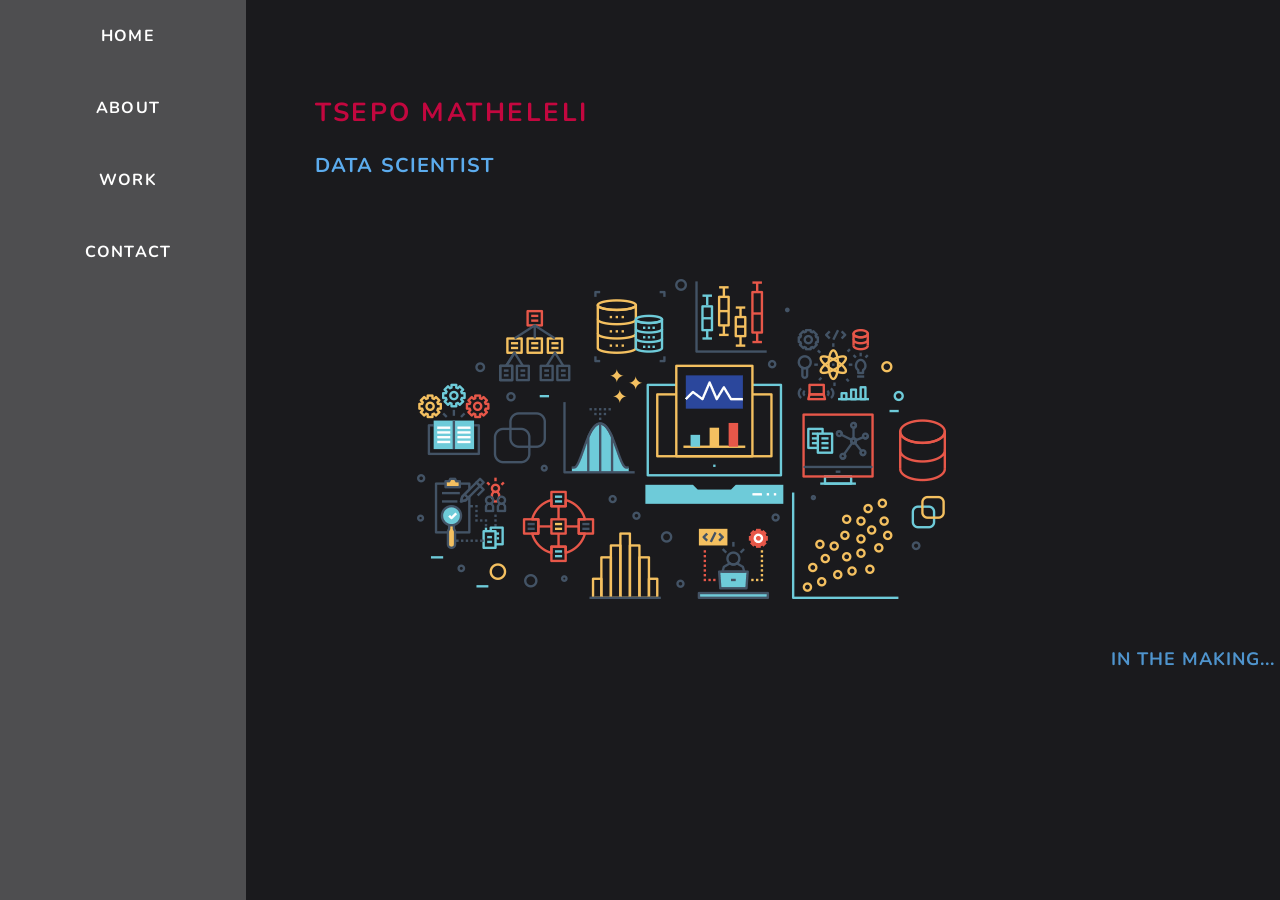
==== index.html @ 3aece81e "Added spaces in about section." ====
<!DOCTYPE html>
<html lang="en">
<head>
    <meta charset="UTF-8">
    <meta name="viewport" content="width=device-width,height = device-height, initial-scale=1.0">
    <link rel="stylesheet" href="./styles/container-style.css">
    <link rel="stylesheet" href="./styles/navigation-style.css">
    <link rel="stylesheet" href="./styles/home-style.css">
    <link rel="stylesheet" href="./styles/about-style.css">
    <link rel="stylesheet" href="./styles/work-style.css">
    <link rel="stylesheet" href="./styles/contact-style.css">
    <title>Tsepo Matheleli</title>
</head>
<body>
    <div class="container">
        <div class="navigation">
            <ol id="menu">
                <li class="menu_items"><a href="#home" class="btn_menu">Home</a></li>
                <li class="menu_items"><a href="#about" class="btn_menu">About</a></li>
                <li class="menu_items"><a href="#work" class="btn_menu">Work</a></li>
                <li class="menu_items"><a href="#contact" class="btn_menu">Contact</a></li>
            </ol>
        </div>
        
        <div class="pages">

            <!-- home section start -->
            <div id="home">
                <section class="intro">
                    <h1 class="name">Tsepo Matheleli</h1><br>
                    <h2 class="occupation">Data Scientist</h2><br>
                </section><br>
                <div class="cover-image">
                    <img id="cover" src="images/ds1.png" alt="Cover Image">
                </div><br>
                <section class="ending">
                    <h3 class="progress">In the making...</h3>
                </section>
            </div>
            <!-- home section end -->


            <!-- about section start -->
            <div id="about">
                <div class="about-scrollable">
                    <section class="intro">
                        <h2 class="about-intro">About Me</h2>
                        <p>
                            Little overview and motivation for my persuit of the Data 
                            Science profession
                        </p>
                    </section>
                    <br>
                    <section class="body">
                        <h3 class="past">A couple of years back</h3> 
                        <br>
                        <p>
                            I was studying Information Technology, software development at the 
                            Central University of Technology over five years ago. Even though 
                            things did not go as planned with me receiving my diploma, the 
                            experience opened me up to the potential the technological sector has,
                             which made me even more enthusiastic about finding my place in it.
                        </p> 
                        <br>
                        <h3 class="past">Now</h3>
                        <br>
                        <p>
                            Fast-forward 2019, I stumbled upon Data Science. The ability to work 
                            and produce meaningful insights using technology, enhanced by 
                            statistical methods were so enticing I could not resist. In 
                            2021 I applied for the Data Science program with 
                            <a id="umuzi" href="https://www.umuzi.org/" target="_blank">Umuzi</a>, and I am making a dream a reality 
                            in pursuit of the Data Scientist accolade.
    
                        </p>
                        <br>
                        <h3 class="past">And in the Future</h3>
                        <br>
                        <p>
                            I see Data Science as a tool with means to achieve. The biggest goal 
                            I have is to find a way to help people through the skills I attain in
                             my journey towards being a data scientist. I believe, especially in 
                             this beautiful country of ours, South Africa, that there is so much potential for 
                             growth and in many different spheres. What would be more pleasing 
                             than to be able to gather skills and use them effectively to help 
                             improve it's people and their standard of living?
                        </p>
                    </section>
    
                </div>
            </div>
            <!-- about section end -->

            <!-- work section start -->
            <div id="work">
                <section class="skills">
                    <h2>Skills</h2>
                    <br>
                    <p>
                        Below is a list of programming languages and frameworks 
                        I have learned over the years.
                    </p>
                    
                    <ol class="skills-list">
                        <li><p>Python</p></li>
                        <li><p>Dart and Flutter</p></li>
                        <li><p>SQL</p></li>
                        <li><p>HTML</p></li>
                        <li><p>CSS</p></li>
                    </ol>
                </section>
                
                <section class="portfolio">
                    <h2 class="portfolio">portfolio</h2>
                    <br>
                    <p>
                        Projects I have taken on and developed in my learning career
                    </p>
                    
                    <ul class="projects">
                        <li class="project-links" target="_blank">
                            <a class="links" href="https://tsepomatheleli-ad367.web.app/#/">Flutter Project: Personal Website</a>
                        </li>
                        <li class="project-links" target="_blank">
                            <a class="links" href="https://missbotshabeloza.web.app/#/">Flutter Project: Miss Botshabelo SA</a>
                        </li>
                    </ul>
                    <br>
                    <h2>Download CV</h2>
                    <br>
                    <a class="links" href="./CV/Matheleli 2021.pdf" download>Resume</a>
                </section>
            </div>
            <!-- work section end -->

            <!-- contact section start -->
            <div id="contact">
                <section class="contacts">
                    <h2 class="contact_heading">Contacts</h2>
                    <br>
                    <p class="label">Any of the image links below will forward you to your contacting preference</p>
                    <ul class="link_list">
                        <li class="link"><a href="https://github.com/Tsepo-Matheleli" 
                            target="_blank"  class="links">
                            <h4 class="label">GitHub</h4>
                        </a></li>
                        <li class="link"><a href="mailto:tsepomatheleli@icloud.com"  
                            class="links" target="_blank">
                            <h4 class="label">Gmail</h4>
                        </a></li>
                        <li class="link"><a href="https://www.linkedin.com/in/tsepo-matheleli-a12397136/" 
                            target="_blank" class="links">
                            <h4 class="label">linkedin</h4>
                        </a></li>
                    </ul>
                    <p class="label">For more information, do not hesitate to get in touch</p>   
                </section>
            </div>
            <!-- contact section end -->
        </div>     
    </div>
</body>
</html>
---- styles/container-style.css ----
@import url('https://fonts.googleapis.com/css2?family=Nunito:wght@200&display=swap');

*{
    padding: 0;
    margin: 0;
    font-family: 'Nunito', sans-serif;
}

h1 {
    font-size: 26px;
    letter-spacing: 2.5px;
    text-transform: uppercase;
    color: #C3073F;
    font-weight: bolder;

}

h2 {
    font-size: 20px;
    letter-spacing: 1.2px;
    text-transform: uppercase;
    color: #5cacee;
}

h3 {font-size: 18px;
    letter-spacing: 1px;
    text-transform: uppercase;
    color: #4f94cd;
    font-weight: bolder;
}

p {font-size: 16px;
    letter-spacing: 1.5px;
    color: #f7f7f7;
}

a {
    list-style-type: none;
}

ul {
    list-style-type: none;
} 

.link {
    list-style-type: none;
    margin: auto;
}

.links {
    list-style-type: none;
    text-decoration: none;
    color: #C3073F;
    font-weight: 600;
    padding-bottom: 10px;
    padding-right: 40px;
}


.navigation{
    height: 100vh;
    width: 20vw;
    position: fixed;
    left: 0;
    top: 0;
}

.pages{
    padding: 5px;
    height: 100vh;
    width: 80vw;
    position: fixed;
    right: 0;
    overflow: hidden;
    background-color: #1A1A1D;
}

@media only screen and (max-width:481px){
    
    .pages{
        width: 100vw;
        height: 90vh;
        position: fixed;
        bottom: 0;
        left: 0;
        right: 0;
        top: 10vh;
        padding: 10px;
        overflow: auto;
    }
    .navigation{
        height: 10vh;
        width: 100vw;
        position: fixed;
        top: 0;
    }
    
    h1 {
        font-size: 22px;
        letter-spacing: 1.5px;
        text-transform: uppercase;
        font-weight: bolder;
    
    }
    
    h2 {
        font-size: 18px;
        letter-spacing: 1.2px;
        text-transform: uppercase;
    }
    
    h3 {font-size: 16px;
        letter-spacing: 1px;
        text-transform: uppercase;
        font-weight: bolder;
    }
    
    p {font-size: 14px;
        letter-spacing: 1.5px;
    }
}
---- styles/navigation-style.css ----
#menu{
    display: block;
    position: fixed;
    top: 0;
    width: 20vw;
    height: 100vh;
    padding: 0;
    margin: 0;
    background-color: #4E4E50;
}

.menu_items {
    list-style-type: none;
    display: block;
    text-align: center;
    border-bottom: 1px thin #fff;
} 

.btn_menu {
    width: 20vw;
    padding-top: 25px;
    padding-bottom: 25px;
    display: list-item;
    text-decoration: none;
    text-align: center;
    letter-spacing: 1.2px;
    text-transform: uppercase;
    color: #fff;
    font-weight: 700;
}

a.btn_menu:hover {
    background-color: rgb(207, 204, 173);
}

.btn_menu:active{
    color: #e2ca73;
    color: #36454F;
}


@media only screen and (max-width:481px) {

    .navigation{
        height: 10vh;
    }
    
    #menu {
        list-style-type: none;
        justify-content: space-evenly;
        display: flex;
        position: fixed;
        bottom: 0;
        width: 100vw;
        height: 10vh;
        background-color: #4E4E50;
    }

    #menu_items {
        display: inline-block;

    }
    
    .btn_menu {
        padding-top: 15px;
        padding-bottom: 10px;
        width: auto;
        text-decoration: none;
        text-align: center;
        letter-spacing: 1px;
        font-weight: 700;
        font-size: 14px;
        color: #fff;
    }
}
---- styles/home-style.css ----
#home{
    justify-content: space-evenly;
    padding-top: 10vh;
    padding-left: 5vw;
    padding-right: 10vw;
    padding-bottom: 7vh;
    height: 90vh;
    width: 80vw;
}

.ending{
    padding: 20px;
    padding-right: 5vw;
    float: right;
}
.occupation {
    word-spacing: 1.5px;
}

.intro{
    height: 20%;
}

.cover-image{
    width: 80%;
    margin: auto;

}

@media only screen and (max-width:481px) {
    #home {
        width: 80vw;
        padding: 10px;
    }
    
    .cover-image{
        margin: auto;
        padding-left: 20px;
        padding-right: 20px;
        height: 50%;
        width: 100%;
        justify-content: center;
    } 
    
    #cover{
        width: 100%;
        height: 90%;
        margin-right: auto;
        margin-bottom: auto;
        padding-right: 10px;
    }  
}
---- styles/about-style.css ----
#about {
    align-content: space-around;
    padding-top: 10vh;
    padding-left: 5vw;
    padding-right: 5vw;
    padding-bottom: 10vh;
    min-height: 100vh;
    display: inline-block;
}

#umuzi {
    list-style-type: none;
    color: #C3073F;
    font-weight: 600;
    text-decoration: none;
    padding: 0;
    margin: 0;
    width: min-content;
}
---- styles/work-style.css ----
#work {
    padding-top: 10vh;
    padding-left: 5vw;
    padding-right: 10vw;
    padding-bottom: 7vh;
    height: 100vh;
    width: 80vw;
}

.skills-list, .links {
    padding: 40px;
    list-style-type: circle;
}

.skills-list{
    color: white;
}

@media only screen and (max-width:481px){
    
    #work {
        display: inline-block;
        width: 80vw;
        padding-top: 10px;
        padding-bottom: 10px;
        text-align: left;
    }

    .skills-list, .links {
        padding: 10px;
    }

    .skills-list{
        color: white;
    }
}
---- styles/contact-style.css ----
#contact {
    padding-top: 10vh;
    padding-left: 5vw;
    padding-right: 10vw;
    padding-bottom: 7vh;
    height: 100vh;
    width: 80vw;
}

.contacts {
    margin: auto;
    height: 50%;
    justify-items: center;
    
}


@media only screen and (max-width:481px){
    
    #contact {
        width: 80vw;
        padding: 10px;
    }

    .contact_heading {
        word-spacing: 1.5px;
        font-size: 16px;
        padding-bottom: 10px;
    }

    .links {
        padding-left: 20px;
        padding-top: 10px;
    }

}
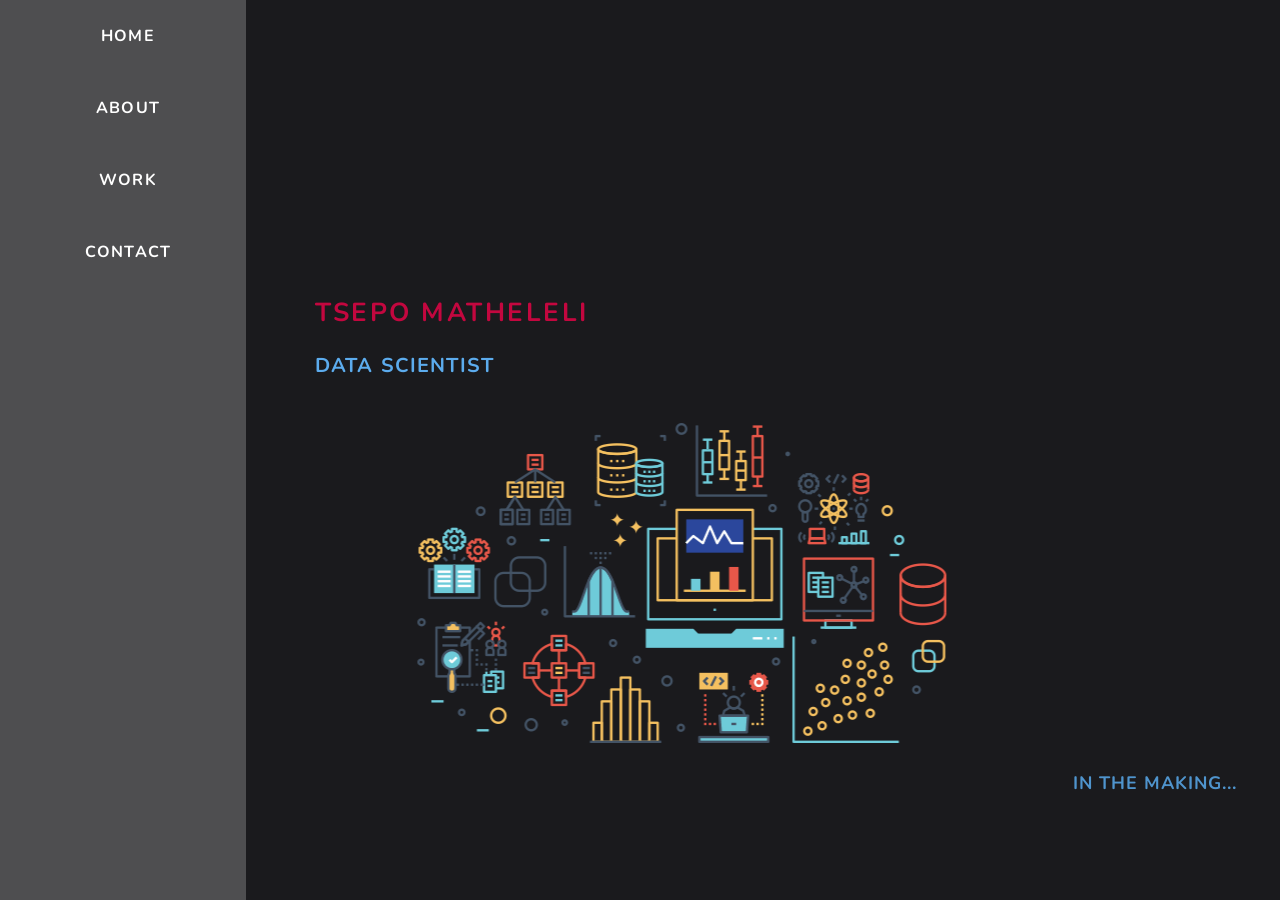
==== commit a012bca6: "Fixed link errors. Image responsiveness." ====
--- a/index.html
+++ b/index.html
@@ -1,5 +1,6 @@
 <!DOCTYPE html>
 <html lang="en">
+
 <head>
     <meta charset="UTF-8">
     <meta name="viewport" content="width=device-width,height = device-height, initial-scale=1.0">
@@ -11,6 +12,7 @@
     <link rel="stylesheet" href="./styles/contact-style.css">
     <title>Tsepo Matheleli</title>
 </head>
+
 <body>
     <div class="container">
         <div class="navigation">
@@ -21,7 +23,7 @@
                 <li class="menu_items"><a href="#contact" class="btn_menu">Contact</a></li>
             </ol>
         </div>
-        
+
         <div class="pages">
 
             <!-- home section start -->
@@ -46,47 +48,48 @@
                     <section class="intro">
                         <h2 class="about-intro">About Me</h2>
                         <p>
-                            Little overview and motivation for my persuit of the Data 
+                            Little overview and motivation for my persuit of the Data
                             Science profession
                         </p>
                     </section>
                     <br>
                     <section class="body">
-                        <h3 class="past">A couple of years back</h3> 
+                        <h3 class="past">A couple of years back</h3>
                         <br>
                         <p>
-                            I was studying Information Technology, software development at the 
-                            Central University of Technology over five years ago. Even though 
-                            things did not go as planned with me receiving my diploma, the 
+                            I was studying Information Technology, software development at the
+                            Central University of Technology over five years ago. Even though
+                            things did not go as planned with me receiving my diploma, the
                             experience opened me up to the potential the technological sector has,
-                             which made me even more enthusiastic about finding my place in it.
-                        </p> 
+                            which made me even more enthusiastic about finding my place in it.
+                        </p>
                         <br>
                         <h3 class="past">Now</h3>
                         <br>
                         <p>
-                            Fast-forward 2019, I stumbled upon Data Science. The ability to work 
-                            and produce meaningful insights using technology, enhanced by 
-                            statistical methods were so enticing I could not resist. In 
-                            2021 I applied for the Data Science program with 
-                            <a id="umuzi" href="https://www.umuzi.org/" target="_blank">Umuzi</a>, and I am making a dream a reality 
+                            Fast-forward 2019, I stumbled upon Data Science. The ability to work
+                            and produce meaningful insights using technology, enhanced by
+                            statistical methods were so enticing I could not resist. In
+                            2021 I applied for the Data Science program with
+                            <a id="umuzi" href="https://www.umuzi.org/" target="_blank">Umuzi</a>, and I am making a
+                            dream a reality
                             in pursuit of the Data Scientist accolade.
-    
+
                         </p>
                         <br>
                         <h3 class="past">And in the Future</h3>
                         <br>
                         <p>
-                            I see Data Science as a tool with means to achieve. The biggest goal 
+                            I see Data Science as a tool with means to achieve. The biggest goal
                             I have is to find a way to help people through the skills I attain in
-                             my journey towards being a data scientist. I believe, especially in 
-                             this beautiful country of ours, South Africa, that there is so much potential for 
-                             growth and in many different spheres. What would be more pleasing 
-                             than to be able to gather skills and use them effectively to help 
-                             improve it's people and their standard of living?
+                            my journey towards being a data scientist. I believe, especially in
+                            this beautiful country of ours, South Africa, that there is so much potential for
+                            growth and in many different spheres. What would be more pleasing
+                            than to be able to gather skills and use them effectively to help
+                            improve it's people and their standard of living?
                         </p>
                     </section>
-    
+
                 </div>
             </div>
             <!-- about section end -->
@@ -97,39 +100,46 @@
                     <h2>Skills</h2>
                     <br>
                     <p>
-                        Below is a list of programming languages and frameworks 
+                        Below is a list of programming languages and frameworks
                         I have learned over the years.
                     </p>
-                    
+
                     <ol class="skills-list">
-                        <li><p>Python</p></li>
-                        <li><p>Dart and Flutter</p></li>
-                        <li><p>SQL</p></li>
-                        <li><p>HTML</p></li>
-                        <li><p>CSS</p></li>
+                        <li>
+                            <p>Python</p>
+                        </li>
+                        <li>
+                            <p>Dart and Flutter</p>
+                        </li>
+                        <li>
+                            <p>SQL</p>
+                        </li>
+                        <li>
+                            <p>HTML</p>
+                        </li>
+                        <li>
+                            <p>CSS</p>
+                        </li>
                     </ol>
                 </section>
-                
+
                 <section class="portfolio">
                     <h2 class="portfolio">portfolio</h2>
                     <br>
                     <p>
                         Projects I have taken on and developed in my learning career
                     </p>
-                    
-                    <ul class="projects">
-                        <li class="project-links" target="_blank">
-                            <a class="links" href="https://tsepomatheleli-ad367.web.app/#/">Flutter Project: Personal Website</a>
-                        </li>
-                        <li class="project-links" target="_blank">
-                            <a class="links" href="https://missbotshabeloza.web.app/#/">Flutter Project: Miss Botshabelo SA</a>
-                        </li>
-                    </ul>
                     <br>
-                    <h2>Download CV</h2>
+                    <a id="personal-website" href="https://tsepomatheleli-ad367.web.app/#/">Flutter Project: Personal
+                        Website</a>
                     <br>
-                    <a class="links" href="./CV/Matheleli 2021.pdf" download>Resume</a>
+                    <a id="miss-botshabelo" href="https://missbotshabeloza.web.app/#/">Flutter Project: Miss Botshabelo
+                        SA</a>
                 </section>
+                <br>
+                <h2>Download CV</h2>
+                <br>
+                <a id="cv" href="./CV/Matheleli 2021.pdf" download>Resume</a>
             </div>
             <!-- work section end -->
 
@@ -139,25 +149,24 @@
                     <h2 class="contact_heading">Contacts</h2>
                     <br>
                     <p class="label">Any of the image links below will forward you to your contacting preference</p>
-                    <ul class="link_list">
-                        <li class="link"><a href="https://github.com/Tsepo-Matheleli" 
-                            target="_blank"  class="links">
-                            <h4 class="label">GitHub</h4>
-                        </a></li>
-                        <li class="link"><a href="mailto:tsepomatheleli@icloud.com"  
-                            class="links" target="_blank">
-                            <h4 class="label">Gmail</h4>
-                        </a></li>
-                        <li class="link"><a href="https://www.linkedin.com/in/tsepo-matheleli-a12397136/" 
-                            target="_blank" class="links">
-                            <h4 class="label">linkedin</h4>
-                        </a></li>
-                    </ul>
-                    <p class="label">For more information, do not hesitate to get in touch</p>   
+                    <a id="github" href="https://github.com/Tsepo-Matheleli" target="_blank">
+                        <h4 class="label">GitHub</h4>
+                    </a>
+                    <br>
+                    <a id="gmail" href="mailto:tsepomatheleli@icloud.com" target="_blank">
+                        <h4 class="label">Gmail</h4>
+                    </a>
+                    <br>
+                    <a id="linkedin" href="https://www.linkedin.com/in/tsepo-matheleli-a12397136/" target="_blank">
+                        <h4 class="label">linkedin</h4>
+                    </a>
+                    <br>
+                    <p class="label">For more information, do not hesitate to get in touch</p>
                 </section>
             </div>
             <!-- contact section end -->
-        </div>     
+        </div>
     </div>
 </body>
+
 </html>
--- a/styles/container-style.css
+++ b/styles/container-style.css
@@ -36,26 +36,23 @@
 
 a {
     list-style-type: none;
+    text-decoration: none;
+    color: #C3073F;
+    font-weight: 600;
+    padding-bottom: 10px;
+    padding-right: 40px;
+    padding-top: 10px;
+}
+
+#personal-website, #miss-botshabelo, #cv, #github, #linkedin, #gmail {
+    padding-left: 40px;
+    padding-top: 10px;
+    padding-bottom: 10px;
 }
 
 ul {
     list-style-type: none;
 } 
-
-.link {
-    list-style-type: none;
-    margin: auto;
-}
-
-.links {
-    list-style-type: none;
-    text-decoration: none;
-    color: #C3073F;
-    font-weight: 600;
-    padding-bottom: 10px;
-    padding-right: 40px;
-}
-
 
 .navigation{
     height: 100vh;
@@ -71,11 +68,11 @@
     width: 80vw;
     position: fixed;
     right: 0;
-    overflow: hidden;
+    overflow-y: auto;
     background-color: #1A1A1D;
 }
 
-@media only screen and (max-width:481px){
+@media only screen and (max-width:768px){
     
     .pages{
         width: 100vw;
@@ -118,5 +115,11 @@
     p {font-size: 14px;
         letter-spacing: 1.5px;
     }
+
+    
+#personal-website, #miss-botshabelo, #cv, #github, #linkedin, #gmail {
+    padding-left: 20px;
+    padding-top: 5px;
+}
 }
 
--- a/styles/navigation-style.css
+++ b/styles/navigation-style.css
@@ -40,7 +40,7 @@
 }
 
 
-@media only screen and (max-width:481px) {
+@media only screen and (max-width:768px) {
 
     .navigation{
         height: 10vh;
--- a/styles/home-style.css
+++ b/styles/home-style.css
@@ -1,16 +1,19 @@
 #home{
-    justify-content: space-evenly;
+    align-content: space-around;
+    width: 80vw;
     padding-top: 10vh;
     padding-left: 5vw;
-    padding-right: 10vw;
-    padding-bottom: 7vh;
-    height: 90vh;
-    width: 80vw;
+    padding-right: 5vw;
+    padding-bottom: 10vh;
+    min-height: 100vh;
+    display: inline-block;
+    
 }
 
 .ending{
-    padding: 20px;
-    padding-right: 5vw;
+    max-width: 75%;
+    margin: auto;
+    padding-right: 10%;
     float: right;
 }
 .occupation {
@@ -22,32 +25,29 @@
 }
 
 .cover-image{
-    width: 80%;
-    margin: auto;
-
+    transform: translate(10%);
 }
 
-@media only screen and (max-width:481px) {
+.cover { 
+    position: relative;
+}
+
+@media only screen and (max-width:768px) {
     #home {
         width: 80vw;
+        height: 90vh;
         padding: 10px;
+        align-content: space-between;
     }
     
-    .cover-image{
-        margin: auto;
-        padding-left: 20px;
-        padding-right: 20px;
-        height: 50%;
-        width: 100%;
-        justify-content: center;
-    } 
+    /* .cover-image{
+        max-height: 75%;
+        max-width: 85%;
+    }  */
     
     #cover{
-        width: 100%;
-        height: 90%;
-        margin-right: auto;
-        margin-bottom: auto;
-        padding-right: 10px;
+        max-width: 80%;
+        max-height: 90%;
     }  
 }
 
--- a/styles/about-style.css
+++ b/styles/about-style.css
@@ -6,6 +6,7 @@
     padding-bottom: 10vh;
     min-height: 100vh;
     display: inline-block;
+    overflow-y: clip;
 }
 
 #umuzi {
--- a/styles/work-style.css
+++ b/styles/work-style.css
@@ -1,22 +1,21 @@
 #work {
+    align-content: space-around;
     padding-top: 10vh;
     padding-left: 5vw;
-    padding-right: 10vw;
-    padding-bottom: 7vh;
-    height: 100vh;
-    width: 80vw;
+    padding-right: 5vw;
+    padding-bottom: 10vh;
+    min-height: 100vh;
+    display: inline-block;
 }
 
-.skills-list, .links {
+.skills-list {
     padding: 40px;
     list-style-type: circle;
-}
-
-.skills-list{
     color: white;
 }
 
-@media only screen and (max-width:481px){
+
+@media only screen and (max-width:768px){
     
     #work {
         display: inline-block;
@@ -26,12 +25,8 @@
         text-align: left;
     }
 
-    .skills-list, .links {
+    .skills-list {
         padding: 10px;
-    }
-
-    .skills-list{
-        color: white;
     }
 }
 
--- a/styles/contact-style.css
+++ b/styles/contact-style.css
@@ -1,10 +1,11 @@
 #contact {
+    align-content: space-around;
     padding-top: 10vh;
     padding-left: 5vw;
-    padding-right: 10vw;
-    padding-bottom: 7vh;
-    height: 100vh;
-    width: 80vw;
+    padding-right: 5vw;
+    padding-bottom: 10vh;
+    min-height: 100vh;
+    display: inline-block;
 }
 
 .contacts {
@@ -15,7 +16,7 @@
 }
 
 
-@media only screen and (max-width:481px){
+@media only screen and (max-width:768px){
     
     #contact {
         width: 80vw;
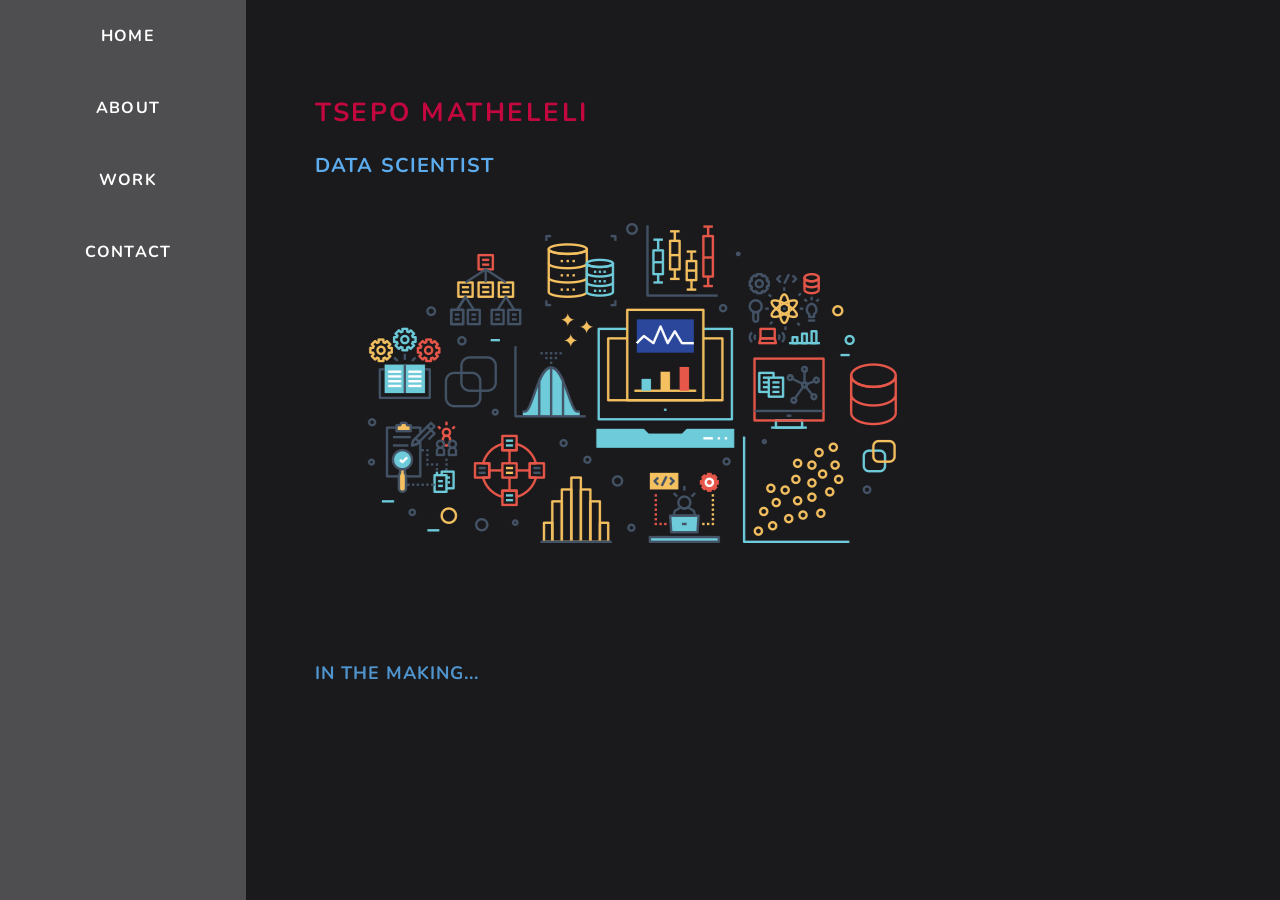
==== commit 5d89b517: "Added icons for enhanced visual attractiveness." ====
--- a/index.html
+++ b/index.html
@@ -4,6 +4,8 @@
 <head>
     <meta charset="UTF-8">
     <meta name="viewport" content="width=device-width,height = device-height, initial-scale=1.0">
+    <link rel="stylesheet" href="https://pro.fontawesome.com/releases/v5.10.0/css/all.css"
+        integrity="sha384-AYmEC3Yw5cVb3ZcuHtOA93w35dYTsvhLPVnYs9eStHfGJvOvKxVfELGroGkvsg+p" crossorigin="anonymous" />
     <link rel="stylesheet" href="./styles/container-style.css">
     <link rel="stylesheet" href="./styles/navigation-style.css">
     <link rel="stylesheet" href="./styles/home-style.css">
@@ -106,19 +108,29 @@
 
                     <ol class="skills-list">
                         <li>
+                            <i class="fab fa-python"></i>
                             <p>Python</p>
+                            <br>
                         </li>
                         <li>
+                            <i class="far fa-image"></i>
                             <p>Dart and Flutter</p>
+                            <br>
                         </li>
                         <li>
+                            <i class="fas fa-database"></i>
                             <p>SQL</p>
+                            <br>
                         </li>
                         <li>
+                            <i class="fab fa-html5"></i>
                             <p>HTML</p>
+                            <br>
                         </li>
                         <li>
+                            <i class="fab fa-css3"></i>
                             <p>CSS</p>
+                            <br>
                         </li>
                     </ol>
                 </section>
@@ -149,16 +161,23 @@
                     <h2 class="contact_heading">Contacts</h2>
                     <br>
                     <p class="label">Any of the image links below will forward you to your contacting preference</p>
+                    <br>
                     <a id="github" href="https://github.com/Tsepo-Matheleli" target="_blank">
-                        <h4 class="label">GitHub</h4>
+                        <i class="fab fa-github"></i>
+                        <!-- <h4 class="label">GitHub</h4> -->
+                        <br>
                     </a>
                     <br>
                     <a id="gmail" href="mailto:tsepomatheleli@icloud.com" target="_blank">
-                        <h4 class="label">Gmail</h4>
+                        <i class="fas fa-envelope"></i>
+                        <!-- <h4 class="label">Mail</h4> -->
+                        <br>
                     </a>
                     <br>
                     <a id="linkedin" href="https://www.linkedin.com/in/tsepo-matheleli-a12397136/" target="_blank">
-                        <h4 class="label">linkedin</h4>
+                        <i class="fab fa-linkedin-in"></i>
+                        <!-- <h4 class="label">linkedin</h4> -->
+                        <br>
                     </a>
                     <br>
                     <p class="label">For more information, do not hesitate to get in touch</p>
--- a/styles/container-style.css
+++ b/styles/container-style.css
@@ -37,6 +37,8 @@
 a {
     list-style-type: none;
     text-decoration: none;
+    align-content: center;
+    align-items: center;
     color: #C3073F;
     font-weight: 600;
     padding-bottom: 10px;
@@ -53,6 +55,10 @@
 ul {
     list-style-type: none;
 } 
+
+i {
+    font-size: 75px;
+}
 
 .navigation{
     height: 100vh;
@@ -116,6 +122,10 @@
         letter-spacing: 1.5px;
     }
 
+    i {
+        font-size: 50px;
+    }
+
     
 #personal-website, #miss-botshabelo, #cv, #github, #linkedin, #gmail {
     padding-left: 20px;
--- a/styles/home-style.css
+++ b/styles/home-style.css
@@ -1,20 +1,16 @@
 #home{
-    align-content: space-around;
-    width: 80vw;
+    margin-right: 2px;
     padding-top: 10vh;
     padding-left: 5vw;
     padding-right: 5vw;
     padding-bottom: 10vh;
     min-height: 100vh;
     display: inline-block;
-    
 }
 
 .ending{
-    max-width: 75%;
     margin: auto;
-    padding-right: 10%;
-    float: right;
+    padding-top: 10vh;
 }
 .occupation {
     word-spacing: 1.5px;
@@ -40,11 +36,6 @@
         align-content: space-between;
     }
     
-    /* .cover-image{
-        max-height: 75%;
-        max-width: 85%;
-    }  */
-    
     #cover{
         max-width: 80%;
         max-height: 90%;
--- a/styles/about-style.css
+++ b/styles/about-style.css
@@ -1,12 +1,13 @@
 #about {
     align-content: space-around;
+    margin-right: 2px;
     padding-top: 10vh;
     padding-left: 5vw;
     padding-right: 5vw;
     padding-bottom: 10vh;
     min-height: 100vh;
     display: inline-block;
-    overflow-y: clip;
+    /* overflow-y: clip; */
 }
 
 #umuzi {
--- a/styles/work-style.css
+++ b/styles/work-style.css
@@ -1,5 +1,6 @@
 #work {
     align-content: space-around;
+    margin-right: 2px;
     padding-top: 10vh;
     padding-left: 5vw;
     padding-right: 5vw;
--- a/styles/contact-style.css
+++ b/styles/contact-style.css
@@ -1,5 +1,6 @@
 #contact {
     align-content: space-around;
+    margin-right: 2px;
     padding-top: 10vh;
     padding-left: 5vw;
     padding-right: 5vw;
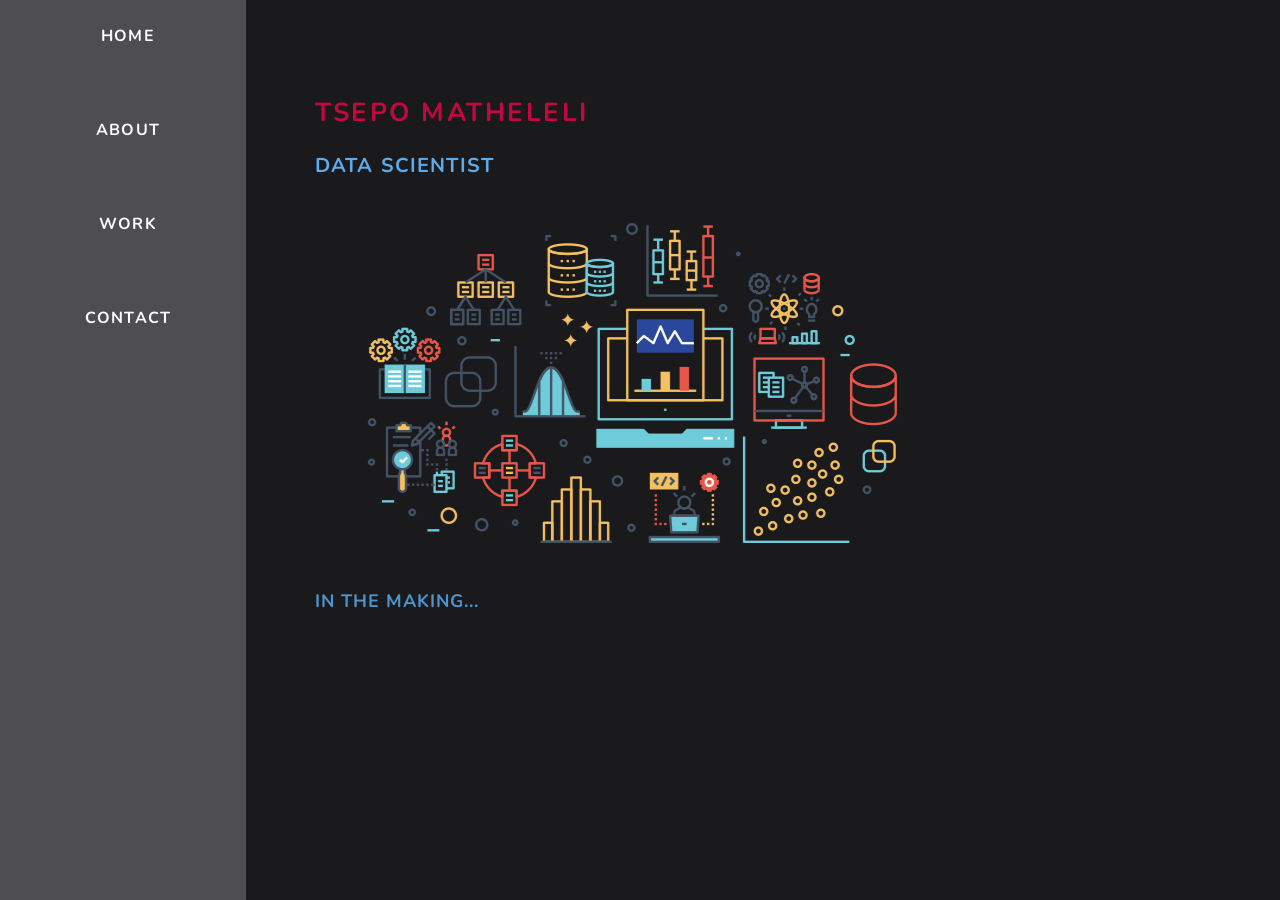
==== commit 104b1c5e: "Used icons for small screens and tables as menu buttons." ====
--- a/index.html
+++ b/index.html
@@ -19,10 +19,22 @@
     <div class="container">
         <div class="navigation">
             <ol id="menu">
-                <li class="menu_items"><a href="#home" class="btn_menu">Home</a></li>
-                <li class="menu_items"><a href="#about" class="btn_menu">About</a></li>
-                <li class="menu_items"><a href="#work" class="btn_menu">Work</a></li>
-                <li class="menu_items"><a href="#contact" class="btn_menu">Contact</a></li>
+                <li class="menu_items">
+                    <a href="#home" class="btn_menu">Home</a>
+                    <a href="#home"><i class="fas fa-home"></i></a>
+                </li>
+                <li class="menu_items">
+                    <a href="#about" class="btn_menu">About</a>
+                    <a href="#about"><i class="fas fa-address-card"></i></a>
+                </li>
+                <li class="menu_items">
+                    <a href="#work" class="btn_menu">Work</a> 
+                    <a href="#work"><i class="fas fa-briefcase"></i></a>
+                </li>
+                <li class="menu_items">
+                    <a href="#contact" class="btn_menu">Contact</a> 
+                    <a href="#contact"><i class="fas fa-address-book"></i></a>
+                </li>
             </ol>
         </div>
 
--- a/styles/navigation-style.css
+++ b/styles/navigation-style.css
@@ -30,6 +30,10 @@
     font-weight: 700;
 }
 
+.menu_items i {
+    display: none;
+}
+
 a.btn_menu:hover {
     background-color: rgb(207, 204, 173);
 }
@@ -44,33 +48,42 @@
 
     .navigation{
         height: 10vh;
+        width: 100%;
     }
-    
+
     #menu {
-        list-style-type: none;
         justify-content: space-evenly;
         display: flex;
-        position: fixed;
-        bottom: 0;
-        width: 100vw;
+        align-items: center;
+        width: 100%;
+        padding: 2px;
         height: 10vh;
         background-color: #4E4E50;
     }
 
+    .btn_menu {
+        display: none;
+    }
+
+    .menu_items i {
+        display: inline;
+        font-size: 30px;
+        color: #fff;
+        justify-self: center;
+    }
+
+    .menu_items a i:active {
+        color:#C3073F;
+    }
+
     #menu_items {
-        display: inline-block;
-
+        display: block;
+        align-items: center;
     }
     
-    .btn_menu {
-        padding-top: 15px;
-        padding-bottom: 10px;
-        width: auto;
-        text-decoration: none;
-        text-align: center;
-        letter-spacing: 1px;
-        font-weight: 700;
-        font-size: 14px;
-        color: #fff;
-    }
+    
+
+    
+    
+    
 }
--- a/styles/home-style.css
+++ b/styles/home-style.css
@@ -10,7 +10,7 @@
 
 .ending{
     margin: auto;
-    padding-top: 10vh;
+    padding-top: 2vh;
 }
 .occupation {
     word-spacing: 1.5px;
--- a/styles/work-style.css
+++ b/styles/work-style.css
@@ -11,7 +11,8 @@
 
 .skills-list {
     padding: 40px;
-    list-style-type: circle;
+    /* list-style-type: circle; */
+    list-style-type: none;
     color: white;
 }
 
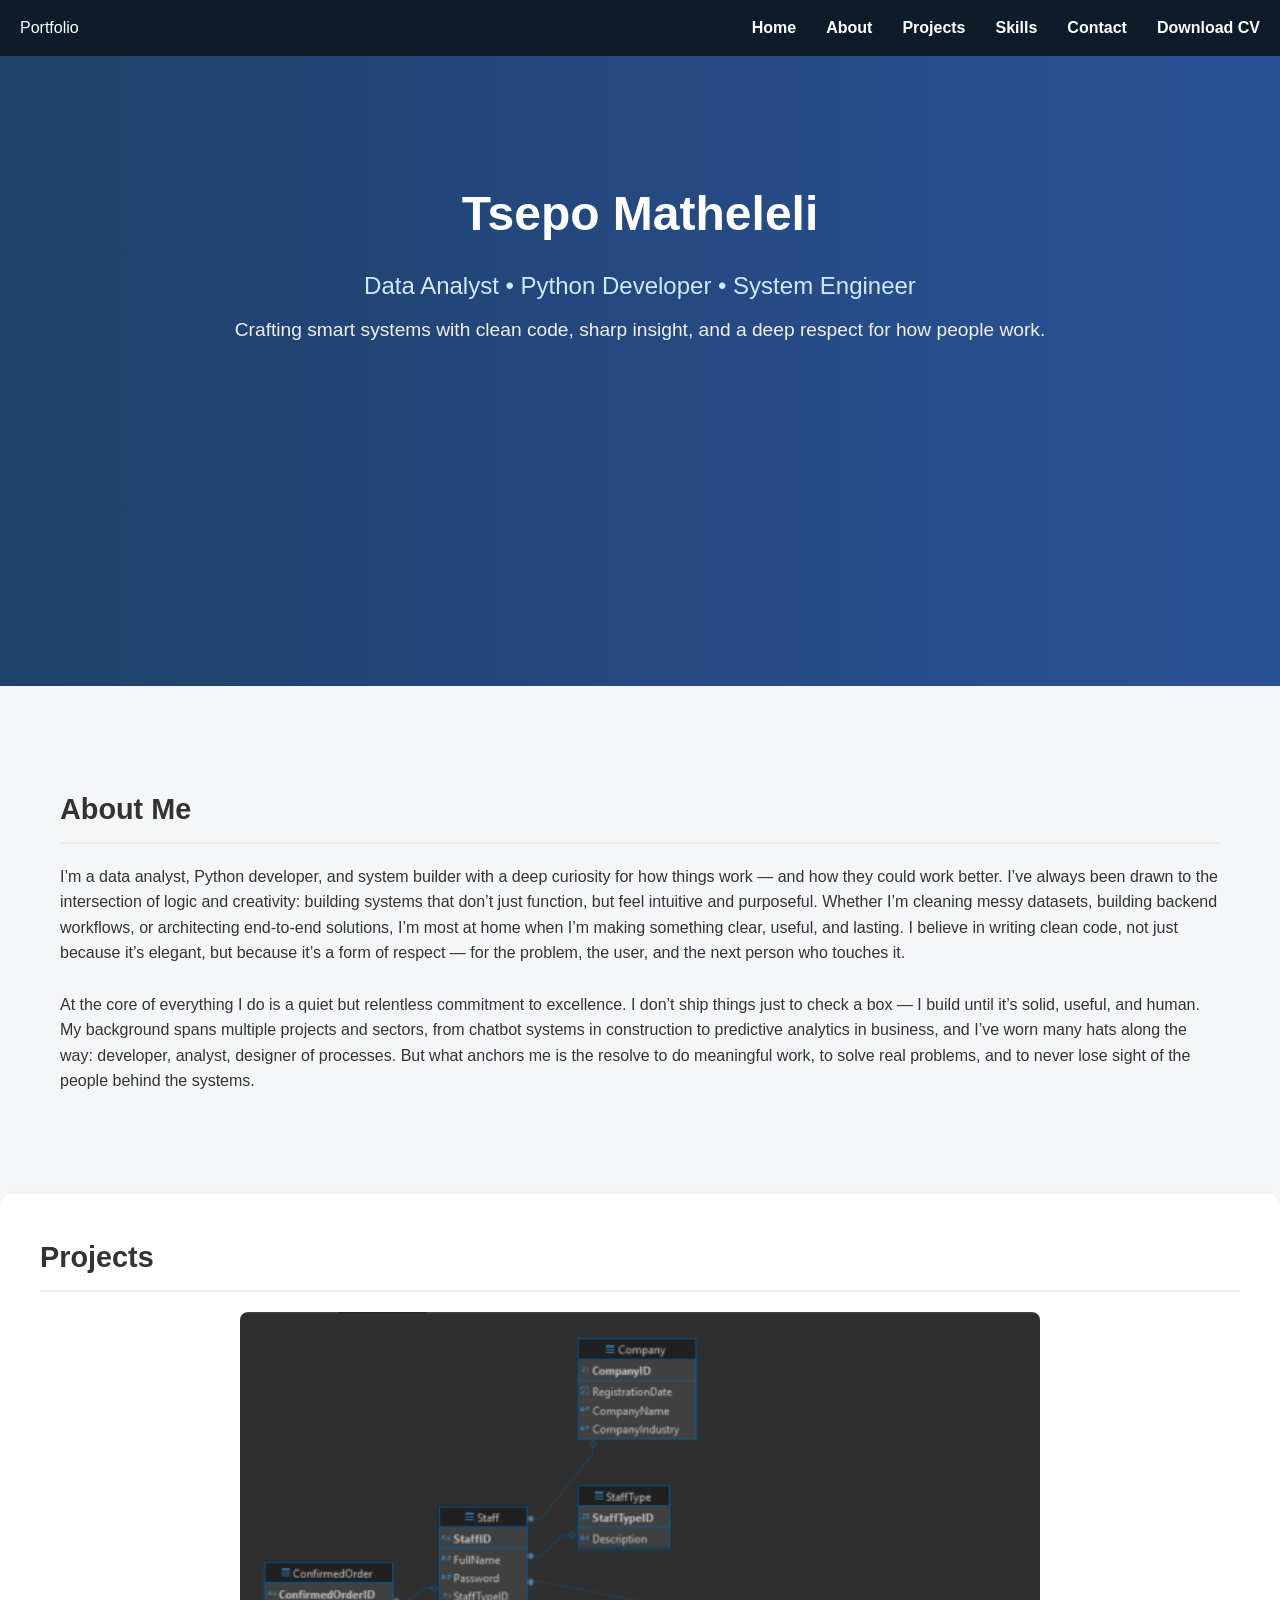
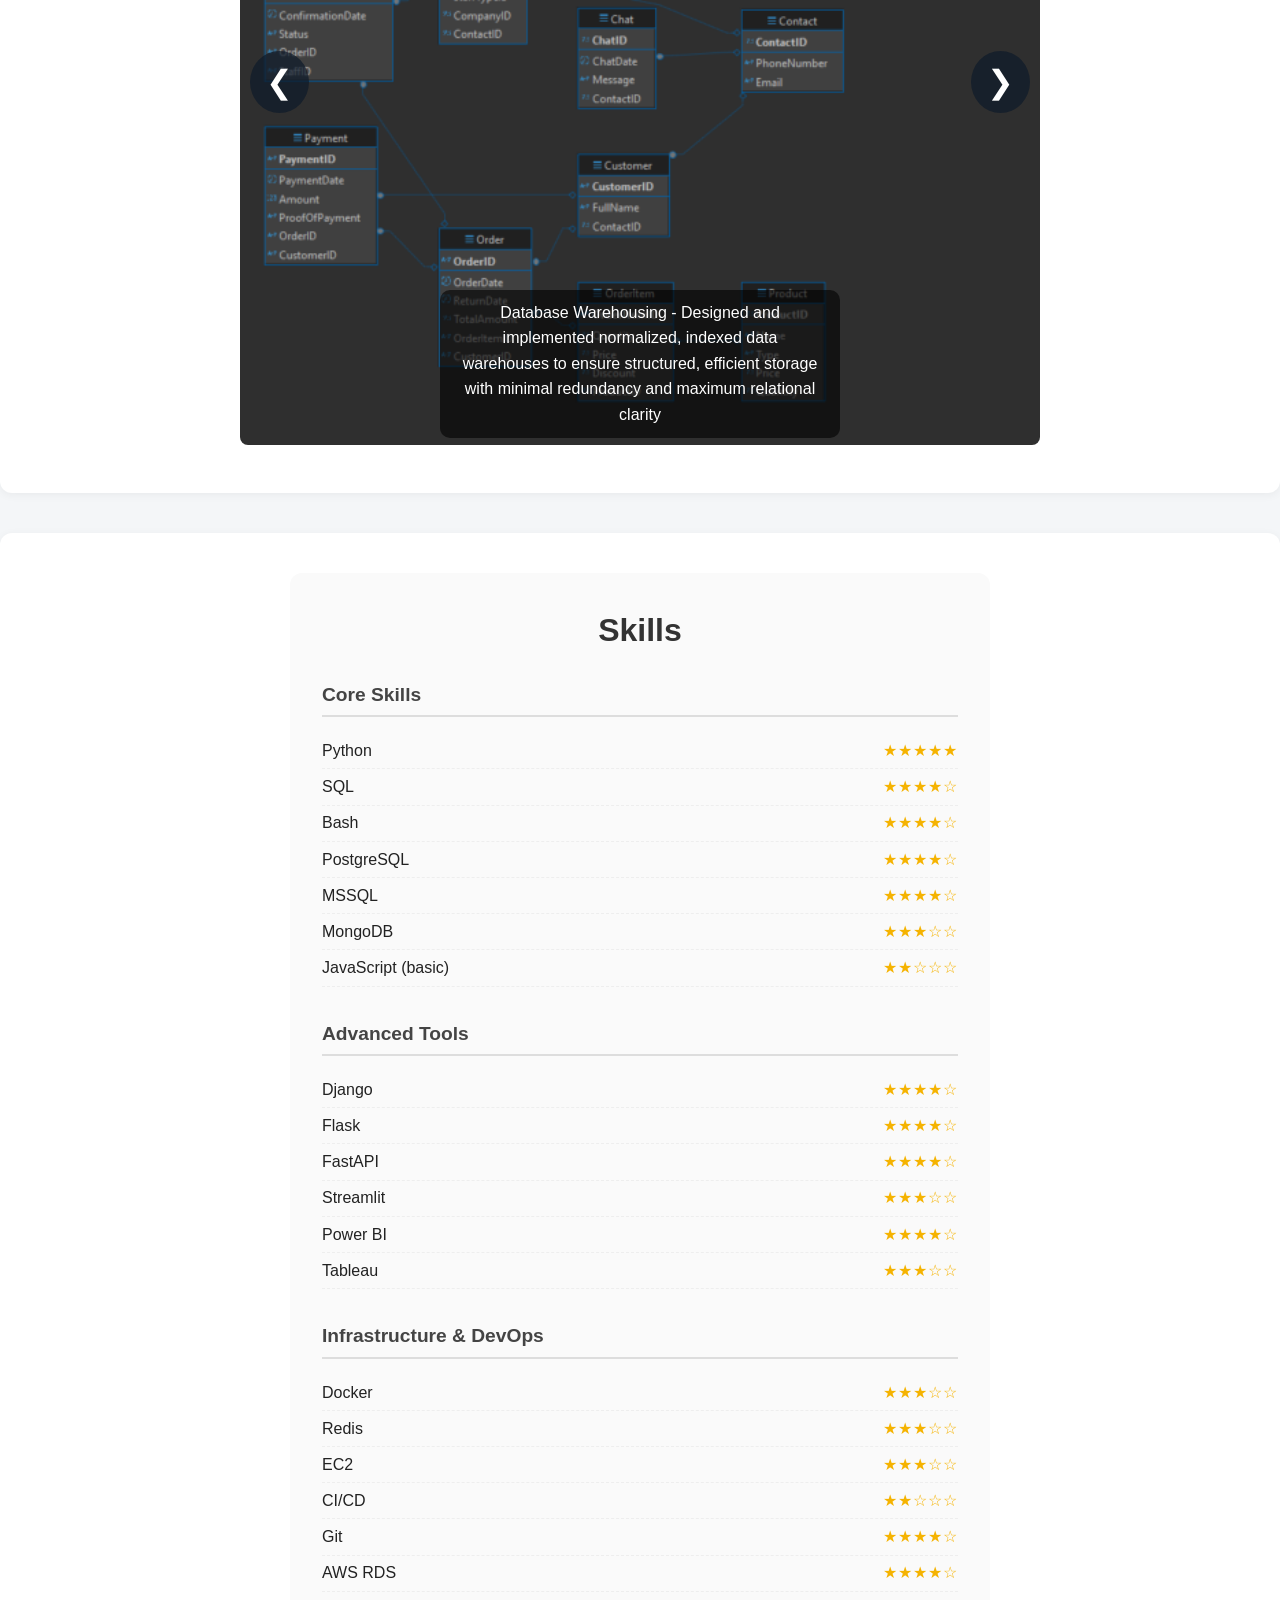
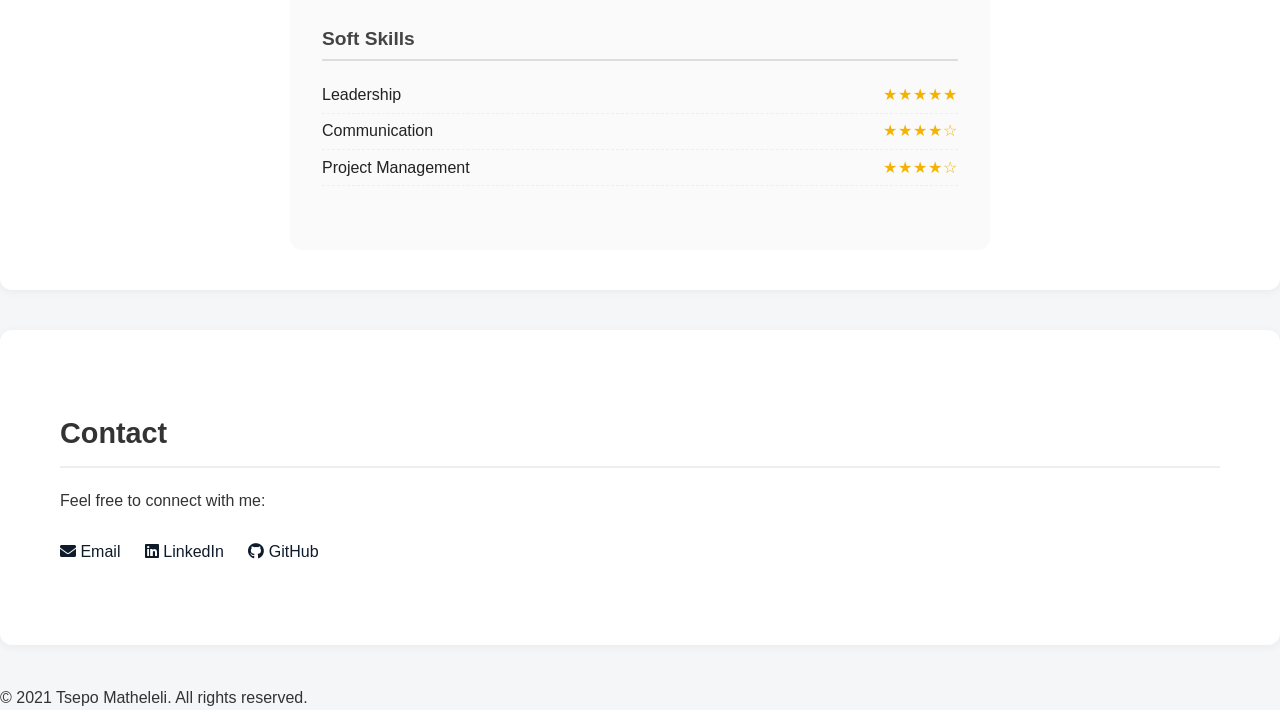
==== commit d663b811: "Updated main html file name to index.html" ====
--- a/index.html
+++ b/index.html
@@ -1,203 +1,183 @@
 <!DOCTYPE html>
 <html lang="en">
+<head>
+  <meta charset="UTF-8" />
+  <meta name="viewport" content="width=device-width, initial-scale=1.0"/>
+  <title>Tsepo Matheleli | Data Scientist & Python Developer</title>
+  <link rel="stylesheet" href="styles/cv_stylesheet.css" />
+  <link rel="stylesheet" href="https://pro.fontawesome.com/releases/v5.10.0/css/all.css"/>
+</head>
+<body>
 
-<head>
-    <meta charset="UTF-8">
-    <meta name="viewport" content="width=device-width,height = device-height, initial-scale=1.0">
-    <link rel="stylesheet" href="https://pro.fontawesome.com/releases/v5.10.0/css/all.css"
-        integrity="sha384-AYmEC3Yw5cVb3ZcuHtOA93w35dYTsvhLPVnYs9eStHfGJvOvKxVfELGroGkvsg+p" crossorigin="anonymous" />
-    <link rel="stylesheet" href="./styles/container-style.css">
-    <link rel="stylesheet" href="./styles/navigation-style.css">
-    <link rel="stylesheet" href="./styles/home-style.css">
-    <link rel="stylesheet" href="./styles/about-style.css">
-    <link rel="stylesheet" href="./styles/work-style.css">
-    <link rel="stylesheet" href="./styles/contact-style.css">
-    <title>Tsepo Matheleli</title>
-</head>
+  <!-- Navigation -->
+  <nav>
+    <div class="nav-container">
+      <div class="logo">Portfolio</div>
+      <div class="menu-toggle" id="menu-toggle">&#9776;</div>
+      <ul class="nav-links" id="nav-links">
+        <li><a href="#hero">Home</a></li>
+        <li><a href="#about">About</a></li>
+        <li><a href="#projects">Projects</a></li>
+        <li><a href="#skills">Skills</a></li>
+        <li><a href="#contact">Contact</a></li>
+        <li><a href="documents/cv.pdf" download class="download-btn">Download CV</a></li>
+      </ul>
+    </div>
+  </nav>
 
-<body>
+  <!-- Hero Section -->
+  <section class="hero" id="hero">
     <div class="container">
-        <div class="navigation">
-            <ol id="menu">
-                <li class="menu_items">
-                    <a href="#home" class="btn_menu">Home</a>
-                    <a href="#home"><i class="fas fa-home"></i></a>
-                </li>
-                <li class="menu_items">
-                    <a href="#about" class="btn_menu">About</a>
-                    <a href="#about"><i class="fas fa-address-card"></i></a>
-                </li>
-                <li class="menu_items">
-                    <a href="#work" class="btn_menu">Work</a> 
-                    <a href="#work"><i class="fas fa-briefcase"></i></a>
-                </li>
-                <li class="menu_items">
-                    <a href="#contact" class="btn_menu">Contact</a> 
-                    <a href="#contact"><i class="fas fa-address-book"></i></a>
-                </li>
-            </ol>
-        </div>
+      <h1>Tsepo Matheleli</h1>
+      <h2>Data Analyst • Python Developer • System Engineer</h2>
+      <p>Crafting smart systems with clean code, sharp insight, and a deep respect for how people work.</p>
+    </div>
+  </section>
 
-        <div class="pages">
+  <!-- About Section -->
+  <section class="about" id="about">
+    <div class="container">
+      <h3>About Me</h3>
+      <p>
+        I’m a data analyst, Python developer, and system builder with a deep curiosity for how things work — and how they could work better. I’ve always been drawn to 
+        the intersection of logic and creativity: building systems that don’t just function, but feel intuitive and purposeful. Whether I’m cleaning messy datasets, 
+        building backend workflows, or architecting end-to-end solutions, I’m most at home when I’m making something clear, useful, and lasting. I believe in writing 
+        clean code, not just because it’s elegant, but because it’s a form of respect — for the problem, the user, and the next person who touches it.
+      </p>
+      <br/>
+      <p>
+        At the core of everything I do is a quiet but relentless commitment to excellence. I don’t ship things just to check a box — I build until it’s solid, useful, and 
+        human. My background spans multiple projects and sectors, from chatbot systems in construction to predictive analytics in business, and I’ve worn many hats along the 
+        way: developer, analyst, designer of processes. But what anchors me is the resolve to do meaningful work, to solve real problems, and to never lose sight of the people 
+        behind the systems.
+      </p>
+    </div>
+  </section>
 
-            <!-- home section start -->
-            <div id="home">
-                <section class="intro">
-                    <h1 class="name">Tsepo Matheleli</h1><br>
-                    <h2 class="occupation">Data Scientist</h2><br>
-                </section><br>
-                <div class="cover-image">
-                    <img id="cover" src="images/ds1.png" alt="Cover Image">
-                </div><br>
-                <section class="ending">
-                    <h3 class="progress">In the making...</h3>
-                </section>
-            </div>
-            <!-- home section end -->
+  <!-- Projects Section -->
+  <section class="projects" id="projects">
+    <h3>Projects</h3>
+  <div class="carousel-container">
+    <div class="carousel-gallery">
+      <div class="carousel-slide active">
+        <img src="images/db_schema.png" alt="Database Design - Inventory System">
+        <div class="caption">Database Warehousing - Designed and implemented normalized, indexed data warehouses to ensure structured, efficient storage with minimal redundancy and maximum relational clarity</div>
+      </div>
+      <div class="carousel-slide">
+        <img src="images/inventory_bi.png" alt="Power BI Dashboard - Inventory System">
+        <div class="caption">Inventory System – Built a seamless reporting system from backend to dashboard, delivering clear, actionable insights on inventory health and business operations through trend and factual analysis.</div>
+      </div>
+      <div class="carousel-slide">
+        <img src="images/sales_bi.png" alt="Power BI Dashboard - Sales Dashboard">
+        <div class="caption">Sales Dashboard – Transformed raw CSV data into a powerful, value-driven sales report focused on extracting insights and supporting data-led decision making.</div>
+      </div>
+      <div class="carousel-slide">
+        <img src="images/chatbot_demo.png" alt="AI Chatbot - WhatsApp Integration with Open AI">
+        <div class="caption">Chatbot – Developed both static and AI-powered WhatsApp chatbots, integrating with LLMs like ChatGPT to create intelligent, context-aware conversations tailored to specific workflows.</div>
+      </div>
+      <div class="carousel-slide">
+        <img src="images/at_daily_logger_dash.png" alt="Logistics Dashboard">
+        <div class="caption">Logistics Dashboard – Delivered a custom end-to-end logistics tracking solution, combining WhatsApp-based data collection with a dynamic dashboard to surface fleet performance and inferred insights.</div>
+      </div>
+    </div>
+    <button class="carousel-btn prev">&#10094;</button>
+    <button class="carousel-btn next">&#10095;</button>
+  </section>
 
+  <!-- Skills Section -->
+  <section class="skills" id="skills">
+    <div class="skills-section">
+    <h2>Skills</h2>
 
-            <!-- about section start -->
-            <div id="about">
-                <div class="about-scrollable">
-                    <section class="intro">
-                        <h2 class="about-intro">About Me</h2>
-                        <p>
-                            Little overview and motivation for my persuit of the Data
-                            Science profession
-                        </p>
-                    </section>
-                    <br>
-                    <section class="body">
-                        <h3 class="past">A couple of years back</h3>
-                        <br>
-                        <p>
-                            I was studying Information Technology, software development at the
-                            Central University of Technology over five years ago. Even though
-                            things did not go as planned with me receiving my diploma, the
-                            experience opened me up to the potential the technological sector has,
-                            which made me even more enthusiastic about finding my place in it.
-                        </p>
-                        <br>
-                        <h3 class="past">Now</h3>
-                        <br>
-                        <p>
-                            Fast-forward 2019, I stumbled upon Data Science. The ability to work
-                            and produce meaningful insights using technology, enhanced by
-                            statistical methods were so enticing I could not resist. In
-                            2021 I applied for the Data Science program with
-                            <a id="umuzi" href="https://www.umuzi.org/" target="_blank">Umuzi</a>, and I am making a
-                            dream a reality
-                            in pursuit of the Data Scientist accolade.
+    <div class="skill-category">
+      <h3>Core Skills</h3>
+      <div class="skill-item"><span class="skill-name">Python</span><span class="stars">★★★★★</span></div>
+      <div class="skill-item"><span class="skill-name">SQL</span><span class="stars">★★★★☆</span></div>
+      <div class="skill-item"><span class="skill-name">Bash</span><span class="stars">★★★★☆</span></div>
+      <div class="skill-item"><span class="skill-name">PostgreSQL</span><span class="stars">★★★★☆</span></div>
+      <div class="skill-item"><span class="skill-name">MSSQL</span><span class="stars">★★★★☆</span></div>
+      <div class="skill-item"><span class="skill-name">MongoDB</span><span class="stars">★★★☆☆</span></div>
+      <div class="skill-item"><span class="skill-name">JavaScript (basic)</span><span class="stars">★★☆☆☆</span></div>
+    </div>
 
-                        </p>
-                        <br>
-                        <h3 class="past">And in the Future</h3>
-                        <br>
-                        <p>
-                            I see Data Science as a tool with means to achieve. The biggest goal
-                            I have is to find a way to help people through the skills I attain in
-                            my journey towards being a data scientist. I believe, especially in
-                            this beautiful country of ours, South Africa, that there is so much potential for
-                            growth and in many different spheres. What would be more pleasing
-                            than to be able to gather skills and use them effectively to help
-                            improve it's people and their standard of living?
-                        </p>
-                    </section>
+    <div class="skill-category">
+      <h3>Advanced Tools</h3>
+      <div class="skill-item"><span class="skill-name">Django</span><span class="stars">★★★★☆</span></div>
+      <div class="skill-item"><span class="skill-name">Flask</span><span class="stars">★★★★☆</span></div>
+      <div class="skill-item"><span class="skill-name">FastAPI</span><span class="stars">★★★★☆</span></div>
+      <div class="skill-item"><span class="skill-name">Streamlit</span><span class="stars">★★★☆☆</span></div>
+      <div class="skill-item"><span class="skill-name">Power BI</span><span class="stars">★★★★☆</span></div>
+      <div class="skill-item"><span class="skill-name">Tableau</span><span class="stars">★★★☆☆</span></div>
+    </div>
 
-                </div>
-            </div>
-            <!-- about section end -->
+    <div class="skill-category">
+      <h3>Infrastructure & DevOps</h3>
+      <div class="skill-item"><span class="skill-name">Docker</span><span class="stars">★★★☆☆</span></div>
+      <div class="skill-item"><span class="skill-name">Redis</span><span class="stars">★★★☆☆</span></div>
+      <div class="skill-item"><span class="skill-name">EC2</span><span class="stars">★★★☆☆</span></div>
+      <div class="skill-item"><span class="skill-name">CI/CD</span><span class="stars">★★☆☆☆</span></div>
+      <div class="skill-item"><span class="skill-name">Git</span><span class="stars">★★★★☆</span></div>
+      <div class="skill-item"><span class="skill-name">AWS RDS</span><span class="stars">★★★★☆</span></div>
+    </div>
 
-            <!-- work section start -->
-            <div id="work">
-                <section class="skills">
-                    <h2>Skills</h2>
-                    <br>
-                    <p>
-                        Below is a list of programming languages and frameworks
-                        I have learned over the years.
-                    </p>
+    <div class="skill-category">
+      <h3>Soft Skills</h3>
+      <div class="skill-item"><span class="skill-name">Leadership</span><span class="stars">★★★★★</span></div>
+      <div class="skill-item"><span class="skill-name">Communication</span><span class="stars">★★★★☆</span></div>
+      <div class="skill-item"><span class="skill-name">Project Management</span><span class="stars">★★★★☆</span></div>
+    </div>
+  </div>
 
-                    <ol class="skills-list">
-                        <li>
-                            <i class="fab fa-python"></i>
-                            <p>Python</p>
-                            <br>
-                        </li>
-                        <li>
-                            <i class="far fa-image"></i>
-                            <p>Dart and Flutter</p>
-                            <br>
-                        </li>
-                        <li>
-                            <i class="fas fa-database"></i>
-                            <p>SQL</p>
-                            <br>
-                        </li>
-                        <li>
-                            <i class="fab fa-html5"></i>
-                            <p>HTML</p>
-                            <br>
-                        </li>
-                        <li>
-                            <i class="fab fa-css3"></i>
-                            <p>CSS</p>
-                            <br>
-                        </li>
-                    </ol>
-                </section>
+  </section>
 
-                <section class="portfolio">
-                    <h2 class="portfolio">portfolio</h2>
-                    <br>
-                    <p>
-                        Projects I have taken on and developed in my learning career
-                    </p>
-                    <br>
-                    <a id="personal-website" href="https://tsepomatheleli-ad367.web.app/#/">Flutter Project: Personal
-                        Website</a>
-                    <br>
-                    <a id="miss-botshabelo" href="https://missbotshabeloza.web.app/#/">Flutter Project: Miss Botshabelo
-                        SA</a>
-                </section>
-                <br>
-                <h2>Download CV</h2>
-                <br>
-                <a id="cv" href="./CV/Matheleli 2021.pdf" download>Resume</a>
-            </div>
-            <!-- work section end -->
+  <!-- Contact Section -->
+  <section class="contact" id="contact">
+    <div class="container">
+      <h3>Contact</h3>
+      <p>Feel free to connect with me:</p>
+      <br/>
+      <a href="mailto:tsepomatheleli@icloud.com"><i class="fas fa-envelope"></i> Email</a>
+      <a href="https://www.linkedin.com/in/tsepo-matheleli-a12397136/" target="_blank"><i class="fab fa-linkedin"></i> LinkedIn</a>
+      <a href="https://github.com/Tsepo-Matheleli" target="_blank"><i class="fab fa-github"></i> GitHub</a>
+    </div>
+  </section>
+  <script>
+    let currentSlide = 0;
+    const slides = document.querySelectorAll('.carousel-slide');
+    const gallery = document.querySelector('.carousel-gallery');
+    const totalSlides = slides.length;
 
-            <!-- contact section start -->
-            <div id="contact">
-                <section class="contacts">
-                    <h2 class="contact_heading">Contacts</h2>
-                    <br>
-                    <p class="label">Any of the image links below will forward you to your contacting preference</p>
-                    <br>
-                    <a id="github" href="https://github.com/Tsepo-Matheleli" target="_blank">
-                        <i class="fab fa-github"></i>
-                        <!-- <h4 class="label">GitHub</h4> -->
-                        <br>
-                    </a>
-                    <br>
-                    <a id="gmail" href="mailto:tsepomatheleli@icloud.com" target="_blank">
-                        <i class="fas fa-envelope"></i>
-                        <!-- <h4 class="label">Mail</h4> -->
-                        <br>
-                    </a>
-                    <br>
-                    <a id="linkedin" href="https://www.linkedin.com/in/tsepo-matheleli-a12397136/" target="_blank">
-                        <i class="fab fa-linkedin-in"></i>
-                        <!-- <h4 class="label">linkedin</h4> -->
-                        <br>
-                    </a>
-                    <br>
-                    <p class="label">For more information, do not hesitate to get in touch</p>
-                </section>
-            </div>
-            <!-- contact section end -->
-        </div>
-    </div>
+    function updateCarousel() {
+      const offset = -currentSlide * 100;
+      gallery.style.transform = `translateX(${offset}%)`;
+    }
+
+    function nextSlide() {
+      currentSlide = (currentSlide + 1) % totalSlides;
+      updateCarousel();
+    }
+
+    function prevSlide() {
+      currentSlide = (currentSlide - 1 + totalSlides) % totalSlides;
+      updateCarousel();
+    }
+
+    document.querySelector('.carousel-btn.next').addEventListener('click', nextSlide);
+    document.querySelector('.carousel-btn.prev').addEventListener('click', prevSlide);
+
+    // Auto-slide every 10 seconds
+    setInterval(nextSlide, 10000);
+  </script>
+  <script>
+    const toggle = document.getElementById('menu-toggle');
+    const navLinks = document.getElementById('nav-links');
+
+    toggle.addEventListener('click', () => {
+      navLinks.classList.toggle('active');
+    });
+</script>
+  <footer>
+    <p>&copy; 2021 Tsepo Matheleli. All rights reserved.</p>
+  </footer>
 </body>
-
-</html>+</html>
--- a/styles/cv_stylesheet.css
+++ b/styles/cv_stylesheet.css
@@ -0,0 +1,287 @@
+/* Reset and Base Styles */
+/* Reset and Base Styles */
+* {
+  margin: 0;
+  padding: 0;
+  box-sizing: border-box;
+}
+
+body {
+  font-family: 'Segoe UI', Tahoma, Geneva, Verdana, sans-serif;
+  background-color: #f4f6f8;
+  color: #333;
+  line-height: 1.6;
+}
+
+.container {
+  max-width: 1200px;
+  margin: 0 auto;
+  padding: 40px 20px;
+}
+
+/* Navigation */
+/* Navigation Base */
+nav {
+  background: #0d1b2a;
+  color: white;
+  padding: 15px 20px;
+  position: sticky;
+  top: 0;
+  z-index: 1000;
+}
+
+.nav-container {
+  display: flex;
+  justify-content: space-between;
+  align-items: center;
+  flex-wrap: wrap;
+}
+
+.nav-links {
+  list-style: none;
+  display: flex;
+  gap: 30px;
+}
+
+.nav-links li a {
+  color: white;
+  text-decoration: none;
+  font-weight: 600;
+  transition: color 0.3s ease;
+}
+
+.nav-links li a:hover {
+  color: #66fcf1;
+}
+
+/* Hamburger Toggle */
+.menu-toggle {
+  display: none;
+  font-size: 24px;
+  cursor: pointer;
+  user-select: none;
+}
+
+/* Responsive Menu */
+@media (max-width: 768px) {
+  .nav-links {
+    flex-direction: column;
+    width: 100%;
+    display: none;
+    margin-top: 15px;
+  }
+
+  .nav-links.active {
+    display: flex;
+  }
+
+  .menu-toggle {
+    display: block;
+  }
+}
+
+/* Skills */
+.skills-section {
+  padding: 2rem;
+  font-family: 'Segoe UI', Tahoma, Geneva, Verdana, sans-serif;
+  background-color: #fafafa;
+  border-radius: 12px;
+  max-width: 700px;
+  margin: auto;
+}
+
+.skills-section h2 {
+  font-size: 2rem;
+  margin-bottom: 1.5rem;
+  text-align: center;
+  color: #333;
+}
+
+.skill-category {
+  margin-bottom: 2rem;
+}
+
+.skill-category h3 {
+  font-size: 1.2rem;
+  margin-bottom: 1rem;
+  color: #444;
+  border-bottom: 2px solid #ddd;
+  padding-bottom: 0.3rem;
+}
+
+.skill-item {
+  display: flex;
+  justify-content: space-between;
+  padding: 0.3rem 0;
+  border-bottom: 1px dashed #eee;
+}
+
+.skill-name {
+  font-weight: 500;
+  color: #222;
+}
+
+.stars {
+  color: #f5b301;
+  font-size: 1rem;
+  letter-spacing: 1px;
+}
+
+
+/* Hero Section */
+.hero,
+.hero-carousel .overlay {
+  color: white;
+  text-align: center;
+  padding: 80px 20px;
+}
+
+.hero {
+  /* background: url('/images/bg-hero.jpg') no-repeat center center/cover; */
+  background: linear-gradient(to right, #1f4068, #2a5298);
+  min-height: 70vh;
+}
+
+.hero h1,
+.hero-carousel h1 {
+  font-size: 3em;
+  margin-bottom: 0.3em;
+}
+
+.hero h2,
+.hero-carousel h2 {
+  font-weight: 400;
+  font-size: 1.5em;
+  color: #d1e8ff;
+}
+
+.hero p {
+  margin-top: 10px;
+  font-size: 1.2em;
+  color: #f0f0f0;
+}
+
+/* Carousel Styles */
+.carousel-container {
+  position: relative;
+  overflow: hidden;
+  width: 100%;
+  max-width: 800px;
+  margin: auto;
+}
+
+.carousel-gallery {
+  display: flex;
+  transition: transform 0.5s ease-in-out;
+  width: 100%;
+}
+
+.carousel-slide {
+  min-width: 100%;
+  position: relative;
+  text-align: center;
+}
+
+.carousel-slide img {
+  width: 100%;
+  height: auto;
+  object-fit: cover;
+  border-radius: 8px;
+}
+
+.caption {
+  position: absolute;
+  bottom: 15px;
+  left: 50%;
+  transform: translateX(-50%);
+  background: rgba(0, 0, 0, 0.6);
+  color: #fff;
+  padding: 10px 20px;
+  border-radius: 10px;
+  font-size: 1rem;
+  max-width: 90%;
+  text-align: center;
+}
+
+.carousel-btn {
+  position: absolute;
+  top: 50%;
+  transform: translateY(-50%);
+  background: rgba(13, 27, 42, 0.7);
+  color: white;
+  border: none;
+  padding: 12px 16px;
+  cursor: pointer;
+  z-index: 10;
+  font-size: 2rem;
+  border-radius: 50%;
+}
+
+.carousel-btn:hover {
+  background: rgba(13, 27, 42, 0.9);
+}
+
+.carousel-btn.prev {
+  left: 10px;
+}
+
+.carousel-btn.next {
+  right: 10px;
+}
+
+/* Sections */
+section {
+  padding: 60px 0;
+}
+
+section h3 {
+  font-size: 1.8em;
+  margin-bottom: 20px;
+  border-bottom: 2px solid #eee;
+  padding-bottom: 10px;
+}
+
+section ul li {
+  margin-bottom: 10px;
+}
+
+.experience,
+.projects,
+.education,
+.skills,
+.contact {
+  background: white;
+  padding: 40px;
+  border-radius: 12px;
+  box-shadow: 0 2px 10px rgba(0, 0, 0, 0.05);
+  margin-bottom: 40px;
+}
+
+/* Contact Links */
+.contact a {
+  display: inline-block;
+  margin-right: 20px;
+  color: #0d1b2a;
+  text-decoration: none;
+}
+
+.contact a:hover {
+  text-decoration: underline;
+}
+
+/* Responsive Styles */
+@media (max-width: 768px) {
+  .hero h1,
+  .hero-carousel h1 {
+    font-size: 2em;
+  }
+
+  nav ul {
+    flex-direction: column;
+    gap: 10px;
+  }
+
+  .container {
+    padding: 20px 10px;
+  }
+}
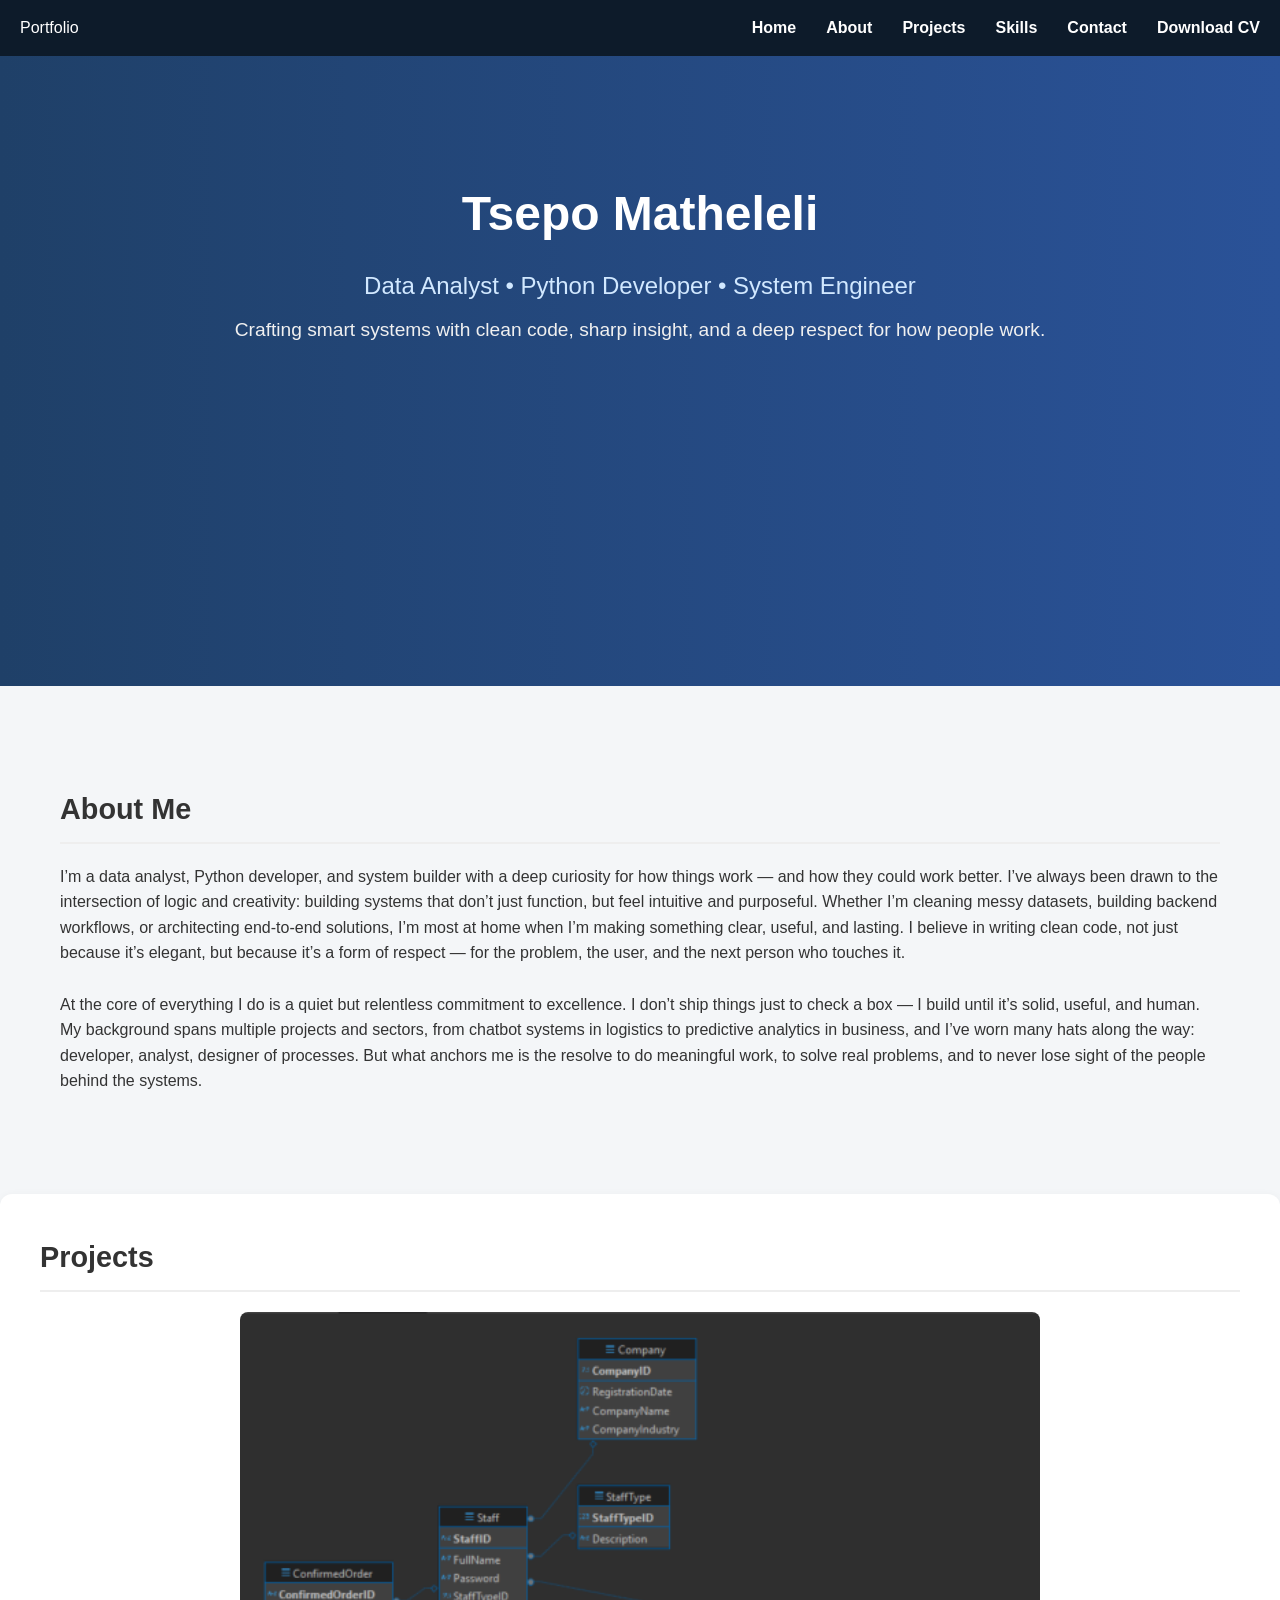
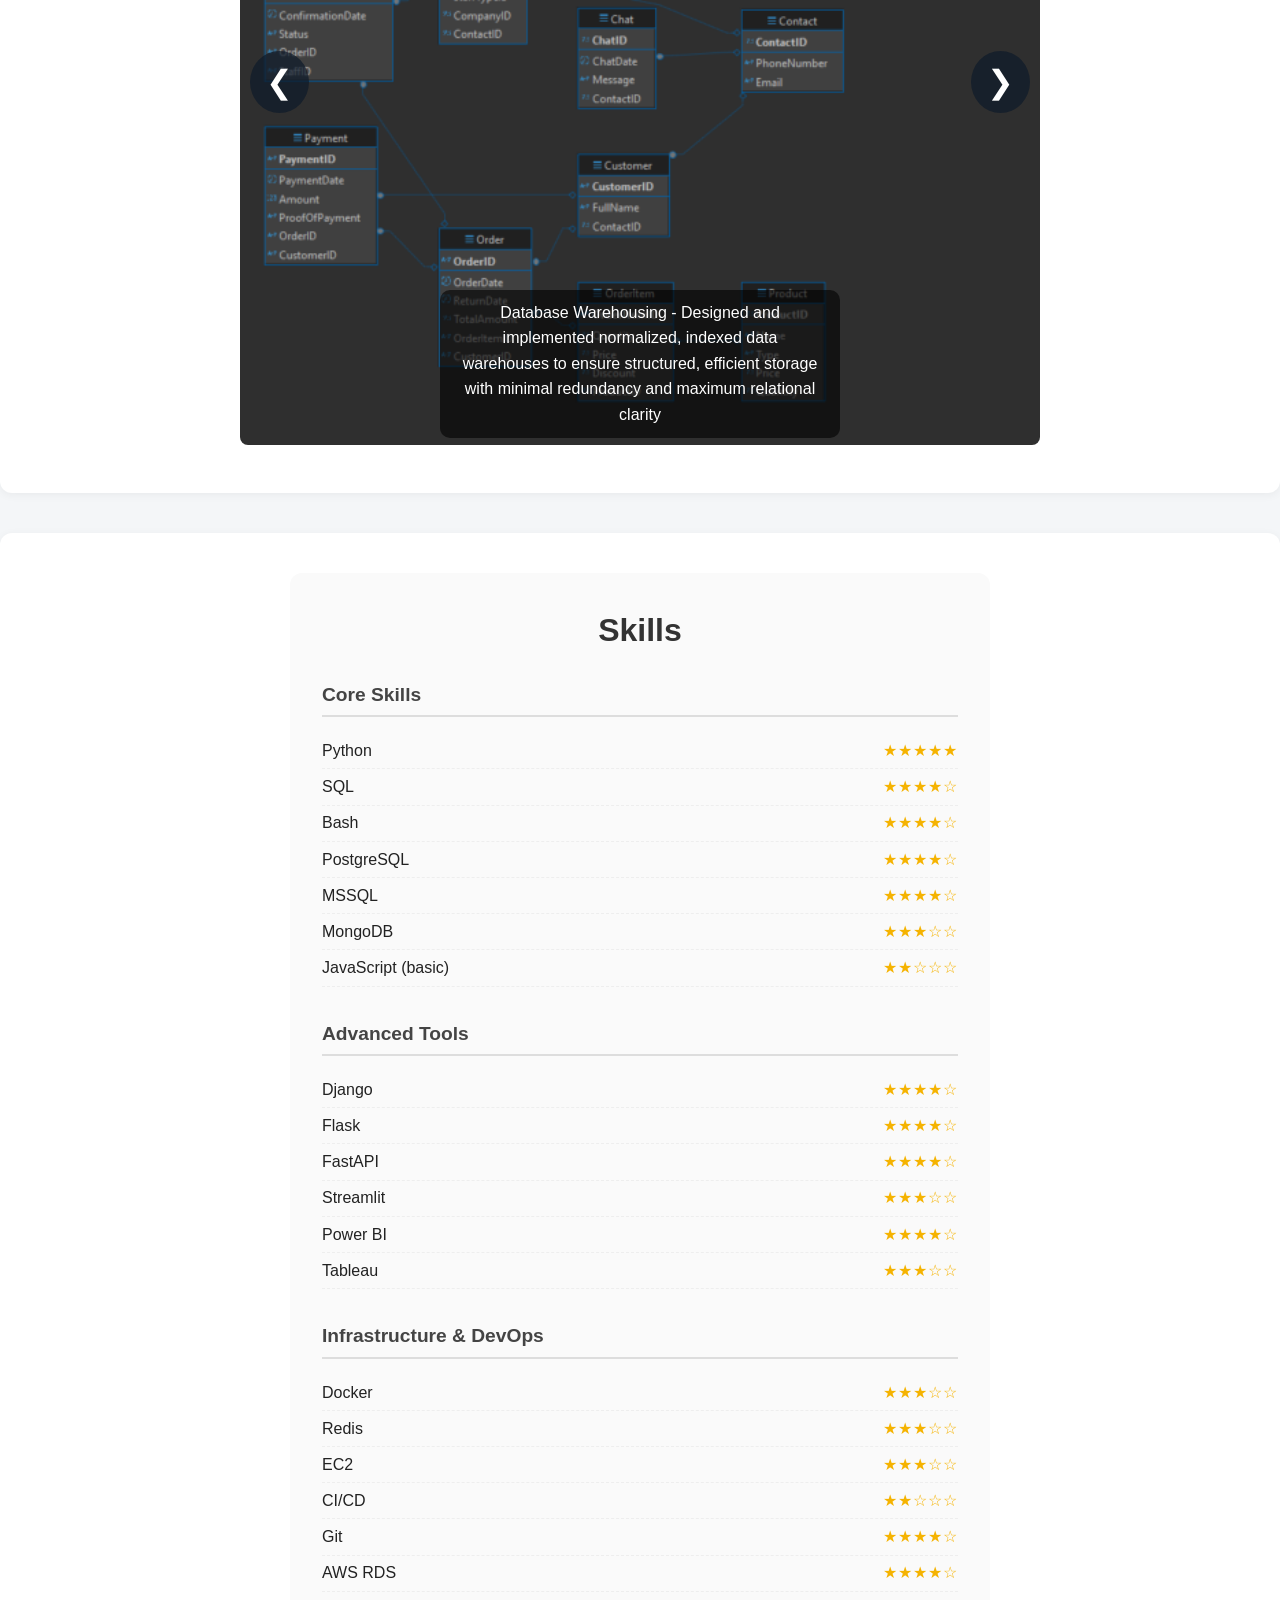
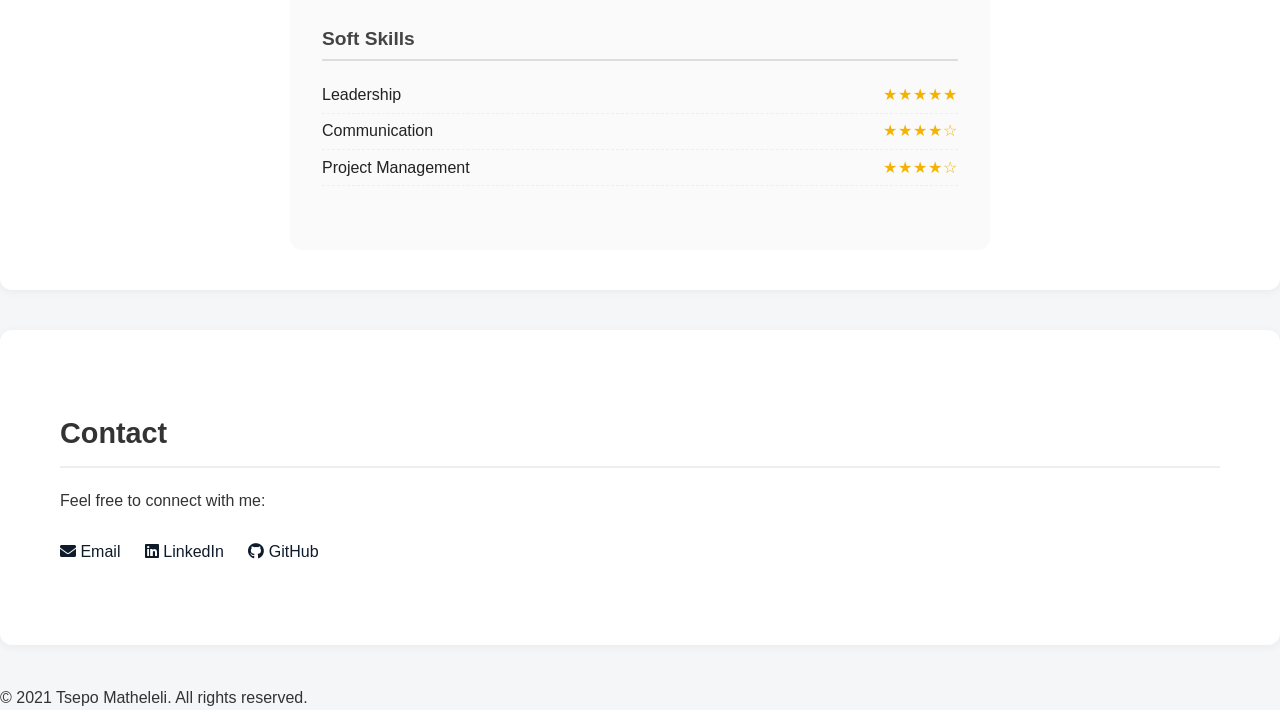
==== commit 9901c284: "Made a wording ammendment" ====
--- a/index.html
+++ b/index.html
@@ -47,7 +47,7 @@
       <br/>
       <p>
         At the core of everything I do is a quiet but relentless commitment to excellence. I don’t ship things just to check a box — I build until it’s solid, useful, and 
-        human. My background spans multiple projects and sectors, from chatbot systems in construction to predictive analytics in business, and I’ve worn many hats along the 
+        human. My background spans multiple projects and sectors, from chatbot systems in logistics to predictive analytics in business, and I’ve worn many hats along the 
         way: developer, analyst, designer of processes. But what anchors me is the resolve to do meaningful work, to solve real problems, and to never lose sight of the people 
         behind the systems.
       </p>
